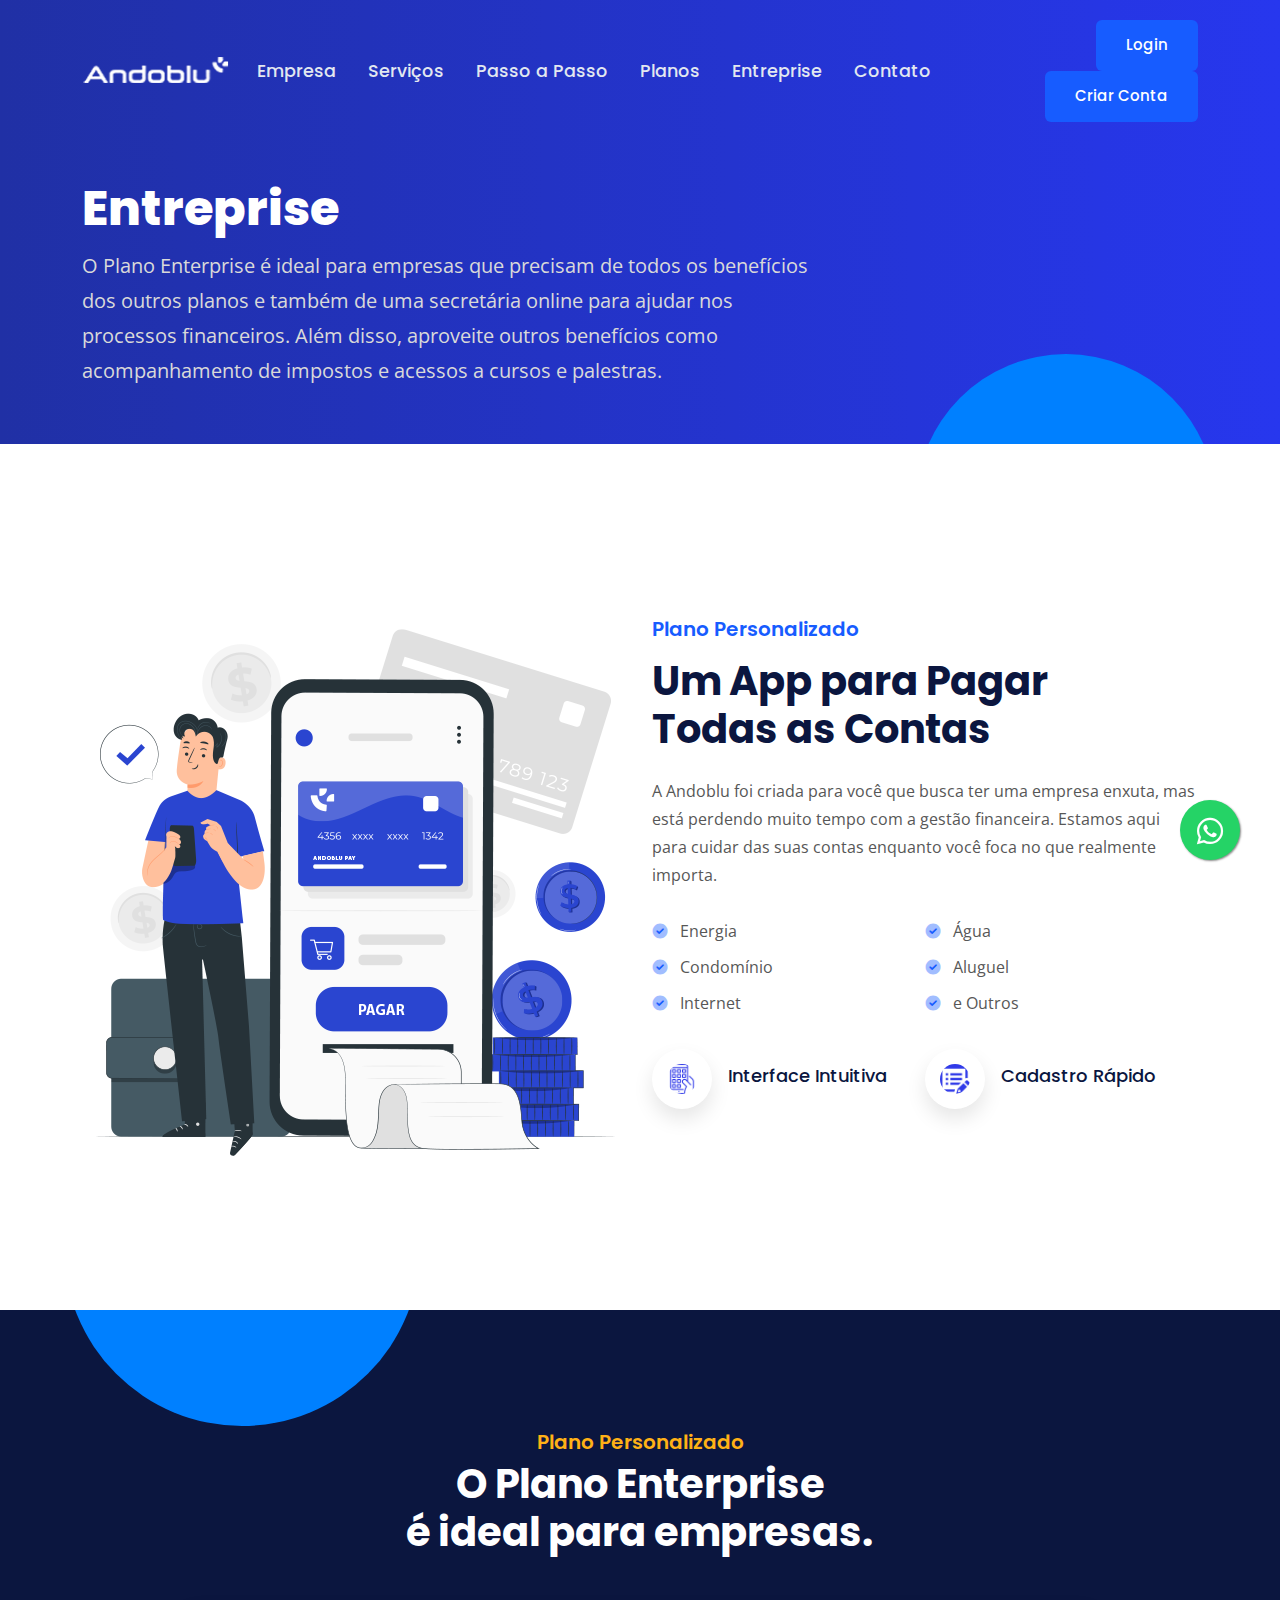
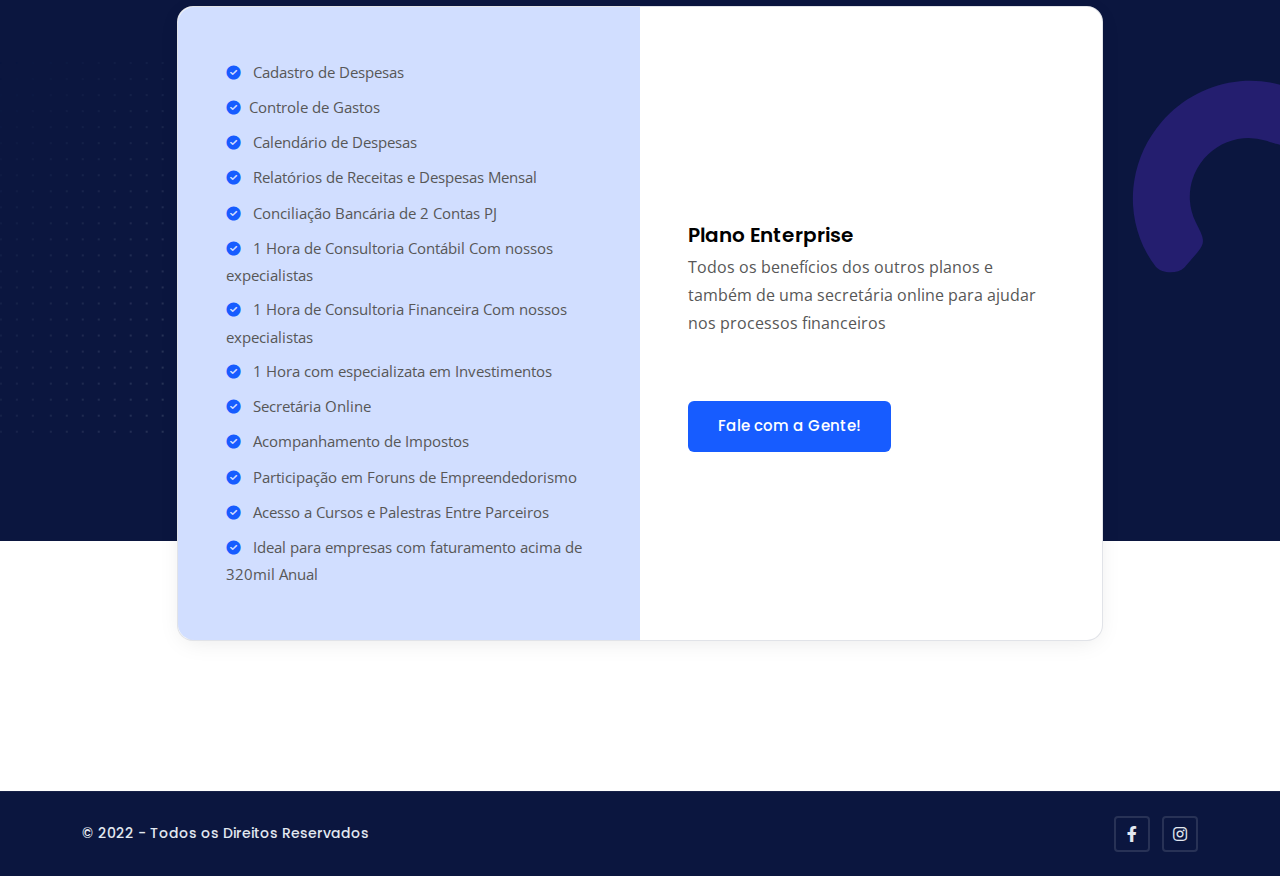
==== enterprise.html @ f5b0c14e "Adjusted Plans" ====
<!DOCTYPE html>
<html lang="en">

<head>
    <!--required meta tags-->
    <meta charset="utf-8">
    <meta name="viewport" content="width=device-width, initial-scale=1">

    <!--twitter og-->
    <meta name="twitter:site" content="@andoblu">
    <meta name="twitter:creator" content="@andoblu">
    <meta name="twitter:card" content="summary_large_image">
    <meta name="twitter:title" content="Andoblu - O Jeito Mais Fácil de Organizar Suas Contas">
    <meta name="twitter:description" content="Deixe suas contas com a gente e se preocupe com o que realmente importa.">
    <meta name="twitter:image" content="#">

    <!--facebook og-->
    <meta property="og:url" content="#">
    <meta name="twitter:title" content="Andoblu - O Jeito Mais Fácil de Organizar Suas Contas">
    <meta property="og:description" content="Deixe suas contas com a gente e se preocupe com o que realmente importa.">
    <meta property="og:image" content="#">
    <meta property="og:image:secure_url" content="#">
    <meta property="og:image:type" content="image/png">
    <meta property="og:image:width" content="1200">
    <meta property="og:image:height" content="600">

    <!--meta-->
    <meta name="description" content="Andoblu - Deixe suas contas com a gente e se preocupe com o que realmente importa.">
    <meta name="author" content="ThemeTags">

    <!--favicon icon-->
    <link rel="icon" href="assets/img/favicon.png" type="image/png" sizes="16x16">


    <!--title-->
    <title>Andoblu - O Jeito Mais Fácil de Organizar Suas Contas</title>

    <!--google fonts-->
    <!--<link href="https://fonts.googleapis.com/css2?family=Poppins:wght@400;500;600;700;800&family=Open+Sans:wght@400;600&display=swap" rel="stylesheet">-->

    <!--build:css-->
    <link rel="stylesheet" href="assets/css/main.css">
    <!-- endbuild -->

    <!--custom css start-->
    <link rel="stylesheet" href="assets/css/custom.css">
    <!--custom css end-->

</head>

<body>

    <!--preloader start-->
    <div id="preloader">
        <div class="preloader-wrap">
            <img src="assets/img/favicon.png" alt="logo" class="img-fluid preloader-icon" />
            <div class="loading-bar"></div>
        </div>
    </div>
    <!--preloader end-->
    <!--main content wrapper start-->
    <div class="main-wrapper">

        <!--header section start-->
        <!--header start-->
        <header class="main-header position-absolute w-100">
            <nav class="navbar navbar-expand-xl navbar-dark sticky-header z-10">
                <div class="container d-flex align-items-center justify-content-lg-between position-relative">
                    <a href="index.html" class="navbar-brand d-flex align-items-center mb-md-0 text-decoration-none">
                        <img src="assets/img/logo-white.png" alt="logo" class="img-fluid logo-white" />
                        <img src="assets/img/logo-color.png" alt="logo" class="img-fluid logo-color" />
                    </a>
                    <a class="navbar-toggler position-absolute right-0 border-0" href="#offcanvasWithBackdrop">
                        <span class="far fa-bars" data-bs-target="#offcanvasWithBackdrop" aria-controls="offcanvasWithBackdrop"
                       data-bs-toggle="offcanvas" role="button"></span>
                    </a>
                    <div class="clearfix"></div>
                    <div class="collapse navbar-collapse justify-content-center">
                        <ul class="nav col-12 col-md-auto justify-content-center main-menu">
                            <!-- <li><a href="#home" class="nav-link">Home</a></li> -->
                            <li><a href="index.html#empresa" class="nav-link">Empresa</a></li>
                            <li><a href="index.html#servicos" class="nav-link">Serviços</a></li>
                            <li><a href="index.html#passo" class="nav-link">Passo a Passo</a></li>
                            <li><a href="index.html#planos" class="nav-link">Planos</a></li>
                            <li><a href="enterprise.html" class="nav-link">Entreprise</a></li>
                            <li><a href="index.html#contato" class="nav-link">Contato</a></li>
                        </ul>
                    </div>
                    <div class="action-btns text-end me-5 me-lg-0 d-none d-md-block d-lg-block">
                        <a href="https://appdev.andoblu.com.br/login" class="btn btn-primary" target="_blank">Login</a>
                        <a href="https://appdev.andoblu.com.br/register" class="btn btn-primary" target="_blank">Criar Conta</a>
                    </div>

                </div>
            </nav>
            <!--offcanvas menu start-->
            <div class="offcanvas offcanvas-end" tabindex="-1" id="offcanvasWithBackdrop">
                <div class="offcanvas-header d-flex align-items-center mt-4">
                    <a href="index.html" class="d-flex align-items-center mb-md-0 text-decoration-none">
                        <img src="assets/img/logo-color.png" alt="logo" class="img-fluid ps-2" />
                    </a>r
                    <button type="button" class="close-btn text-danger" data-bs-dismiss="offcanvas" aria-label="Close">
                        <i class="far fa-close"></i>
                    </button>
                </div>
                <div class="offcanvas-body z-10">
                    <ul class="nav col-12 col-md-auto justify-content-center main-menu">
                        <li><a href="index.html#empresa" class="nav-link">Empresa</a></li>
                        <li><a href="index.html#servicos" class="nav-link">Serviços</a></li>
                        <li><a href="index.html#passo" class="nav-link">Passo a Passo</a></li>
                        <li><a href="index.html#planos" class="nav-link">Planos</a></li>
                        <li><a href="enterprise.html" class="nav-link">Entreprise</a></li>
                        <li><a href="index.html#contato" class="nav-link">Contato</a></li>
                    </ul>
                    <div class="action-btns text-end me-5 me-lg-0 d-none d-md-block d-lg-block">
                        <a href="https://appdev.andoblu.com.br/login" class="btn btn-primary">Login</a>
                        <a href="https://appdev.andoblu.com.br/register" class="btn btn-primary">Criar Conta</a>
                    </div>
                </div>
            </div>
            <!--offcanvas menu end-->
        </header>
        <!--header end-->
        <!--Botão WhatsApp-->

        <a class="whatsapp-link" href="https://wa.me/556220203990" target="_blank">
            <i class="fa-brands fa-whatsapp"></i>
        </a>

        
            <!--Botão WhatsApp-->

        <!--page header section start-->
        <section class="page-header position-relative overflow-hidden ptb-110 bg-gradient" style="background: url('assets/img/page-header-bg.svg')no-repeat center left">
            <div class="container">
                <div class="row">
                    <div class="col-lg-8 col-md-12">
                        <h1 class="display-5 fw-bold">Entreprise</h1>
                        <p class="lead">O Plano Enterprise é ideal para empresas que precisam de todos os benefícios dos outros planos e também de uma secretária online para ajudar nos processos financeiros. Além disso, aproveite outros benefícios como acompanhamento de impostos e acessos a cursos e palestras.</p>
                    </div>
                </div>
                <div class="bg-circle rounded-circle circle-shape-3 position-absolute bg-dark-light right-5"></div>
            </div>
        </section>




                <!-- About Start -->
                <section class="ptb-120" id="empresa" >
                    <div class="container" >
                        <div class="row align-items-center">
                            <div class="col-lg-6">
                                <div class="about-left text-lg-center mb-32 mb-lg-0">
                                    <img src="assets/img/about5.png" alt="" class="img-fluid" />
                                </div>
                            </div>
                            <div class="col-lg-6">
                                <div class="about-right">
                                    <h4 class="text-primary h5 mb-3">Plano Personalizado</h4>
                                    <h2 class="mb-4">
                                        Um App para Pagar  <br>Todas as Contas

                        
                                    </h2>
                                    <p>
                                        A Andoblu foi criada para você que busca ter uma empresa enxuta, mas está perdendo muito tempo com a gestão financeira.
Estamos aqui para cuidar das suas contas enquanto você foca no que realmente importa.

                                    </p>

                                    <ul class="list-unstyled d-flex flex-wrap list-two-col mt-4 mb-4">
                                        <li class="py-1">
                                            <i class="fad fa-check-circle me-2 text-primary"></i>
                                            Energia
                                        </li>
                                        <li class="py-1">
                                            <i class="fad fa-check-circle me-2 text-primary"></i>
                                            Água
                                        </li>
                                        <li class="py-1">
                                            <i class="fad fa-check-circle me-2 text-primary"></i>
                                            Condomínio
                                        </li>
                                        <li class="py-1">
                                            <i class="fad fa-check-circle me-2 text-primary"></i>
                                            Aluguel
                                        </li>
                                        <li class="py-1">
                                            <i class="fad fa-check-circle me-2 text-primary"></i>
                                            Internet
                                        </li>
                                        <li class="py-1">
                                            <i class="fad fa-check-circle me-2 text-primary"></i>
                                            e Outros
                                        </li>
                                    </ul>
                                    <ul class="list-unstyled d-flex flex-wrap list-two-col mt-4 mb-4">
                                        <li class="py-1">
                                            <div class="d-flex about-icon-box align-items-center">
                                                <div class="me-3">
                                                    <img src="assets/img/pie-chart.png" alt="" />
                                                </div>
                                                <div>
                                                    <h5>Interface Intuitiva</h5>
                                                </div>
                                            </div>
                                        </li>
                                        <li class="py-1">
                                            <div class="d-flex about-icon-box align-items-center">
                                                <div class="me-3">
                                                    <img src="assets/img/team.png" alt="" />
                                                </div>
                                                <div>
                                                    <h5>Cadastro Rápido</h5>
                                                </div>
                                            </div>
                                        </li>
                                    </ul>
    
                                    <!-- <a href="#" class="link-with-icon text-decoration-none mt-3 btn btn-primary">
                                        Learn More
                                        <i class="fas fa-arrow-right"></i>
                                    </a> -->
                                </div>
                            </div>
                        </div>
                    </div>
                </section>
                <!-- About End -->
            <!--pricing section start-->
            <section class="pricing-section position-relative overflow-hidden bg-dark text-white pt-120" style="background: url('assets/img/page-header-bg.svg')no-repeat center center">
                <div class="container">
                    <div class="row justify-content-center">
                        <div class="col-lg-6 col-md-12">
                            <div class="section-heading text-center z-5 position-relative">
                                <h4 class="h5 text-warning">Plano Personalizado</h4>
                                <h2>O Plano Enterprise <br>é ideal para empresas.</h2>
                            </div>
                        </div>
                    </div>
                    <div class="row justify-content-center">
                        <div class="col-lg-10 col-md-10">
                            <div class="pricing-content-wrap mb--100 bg-white rounded-custom shadow-lg border d-fle z-10 position-relative">
                                <div class="price-feature-col pricing-feature-info left-radius bg-primary-soft p-5">
                                    <ul class="list-unstyled pricing-feature-list pricing-included-list mb-0">
                                        <li class="py-1"><i class="fas fa-check-circle text-primary me-2"></i> Cadastro de Despesas</li>
                                        <li class="py-1"><i class="fas fa-check-circle text-primary me-2"></i>Controle de Gastos</li>
                                        <li class="py-1"><i class="fas fa-check-circle text-primary me-2"></i> Calendário de Despesas</li>
                                        <li class="py-1"><i class="fas fa-check-circle text-primary me-2"></i> Relatórios de Receitas e Despesas Mensal</li>
                                        <li class="py-1"><i class="fas fa-check-circle text-primary me-2"></i> Conciliação Bancária de 2 Contas PJ</li>
                                        <li class="py-1"><i class="fas fa-check-circle text-primary me-2"></i> 1 Hora de Consultoria Contábil Com nossos expecialistas</li>
                                        <li class="py-1"><i class="fas fa-check-circle text-primary me-2"></i> 1 Hora de Consultoria Financeira Com nossos expecialistas</li>
                                        <li class="py-1"><i class="fas fa-check-circle text-primary me-2"></i> 1 Hora com especializata em Investimentos</li>
                                        <li class="py-1"><i class="fas fa-check-circle text-primary me-2"></i> Secretária Online</li>
                                        <li class="py-1"><i class="fas fa-check-circle text-primary me-2"></i> Acompanhamento de Impostos</li>
                                        <li class="py-1"><i class="fas fa-check-circle text-primary me-2"></i> Participação em Foruns de Empreendedorismo</li>
                                        <li class="py-1"><i class="fas fa-check-circle text-primary me-2"></i> Acesso a Cursos e Palestras Entre Parceiros</li>
                                        <li class="py-1"><i class="fas fa-check-circle text-primary me-2"></i> Ideal para empresas com faturamento acima de 320mil Anual</li>
                                    </ul>
                                </div>
                                <div class="price-feature-col pricing-action-info p-5">
                                    <!-- <ul class="nav nav-pills mb-4 pricing-tab-list" id="pills-tab" role="tablist">
                                        <li class="nav-item" role="presentation">
                                            <button class="active" id="pills-home-tab" data-bs-toggle="pill" data-bs-target="#pills-home" type="button" role="tab" aria-controls="pills-home" aria-selected="true">Mensal</button>
                                        </li>
                                    </ul> -->

                                    <br>
                                    <BR>
                                        <br>
                                        <BR>
                                            <br>
                                            <BR>
                                                
                                    <div class="tab-content" id="pills-tabContent">
                                        <div class="tab-pane fade active show" id="pills-home" role="tabpanel" aria-labelledby="pills-home-tab">
                                            <h3 class="h5">Plano Enterprise</h3>
                                            <p>Todos os benefícios dos outros planos e também de uma secretária online para ajudar nos processos financeiros</p>
                                            <div class="pricing-price mt-5">
                                                <!-- <h4 class="h1 fw-bold">$49 <span>/Mês</span></h4> -->
                                            </div>
                                            <a href="request-demo.html" class="btn btn-primary mt-3">Fale com a Gente!</a>
                                        </div>
                                    </div>

                                </div>
                            </div>
                        </div>
                    </div>
                </div>
                <div class="bg-circle rounded-circle circle-shape-1 position-absolute bg-warning left-5"></div>
                <div class="white-space-100 bg-white w-100"></div>
            </section>
            <!--pricing section end-->

        </div>
        <!--style guide block end-->





        <!--footer section start-->
        <footer class="footer-section">


            <!--footer bottom start-->
            <div class="footer-bottom bg-dark text-white  py-4">
                <div class="container">
                    <div class="row justify-content-between align-items-center">
                        <div class="col-md-7 col-lg-7">
                            <div class="copyright-text">
                                <p class="mb-lg-0 mb-md-0">&copy; 2022 - Todos os Direitos Reservados</p>
                            </div>
                        </div>
                        <div class="col-md-4 col-lg-4">
                            <div class="footer-single-col text-start text-lg-end text-md-end">
                                <ul class="list-unstyled list-inline footer-social-list mb-0">
                                    <li class="list-inline-item"><a href="https://www.facebook.com/andoblu.com.br/"><i class="fab fa-facebook-f"></i></a></li>
                                    <li class="list-inline-item"><a href="https://www.instagram.com/andoblu.com.br/"><i class="fab fa-instagram"></i></a></li>
                                    <!-- <li class="list-inline-item"><a href="#"><i class="fab fa-linkedin"></i></a></li> -->
                                   
                                    
                                </ul>
                            </div>
                        </div>
                    </div>
                </div>
            </div>
            <!--footer bottom end-->
        </footer>
        <!--footer section end-->
        <!--footer section end-->

    </div>

    <!--build:js-->
    <script src="assets/js/vendors/jquery-3.6.0.min.js"></script>
    <script src="assets/js/vendors/bootstrap.bundle.min.js"></script>
    <script src="assets/js/vendors/swiper-bundle.min.js"></script>
    <script src="assets/js/vendors/jquery.magnific-popup.min.js"></script>
    <script src="assets/js/vendors/parallax.min.js"></script>
    <script src="assets/js/vendors/aos.js"></script>
    <script src="assets/js/app.js"></script>
    <!--endbuild-->
</body>

</html>
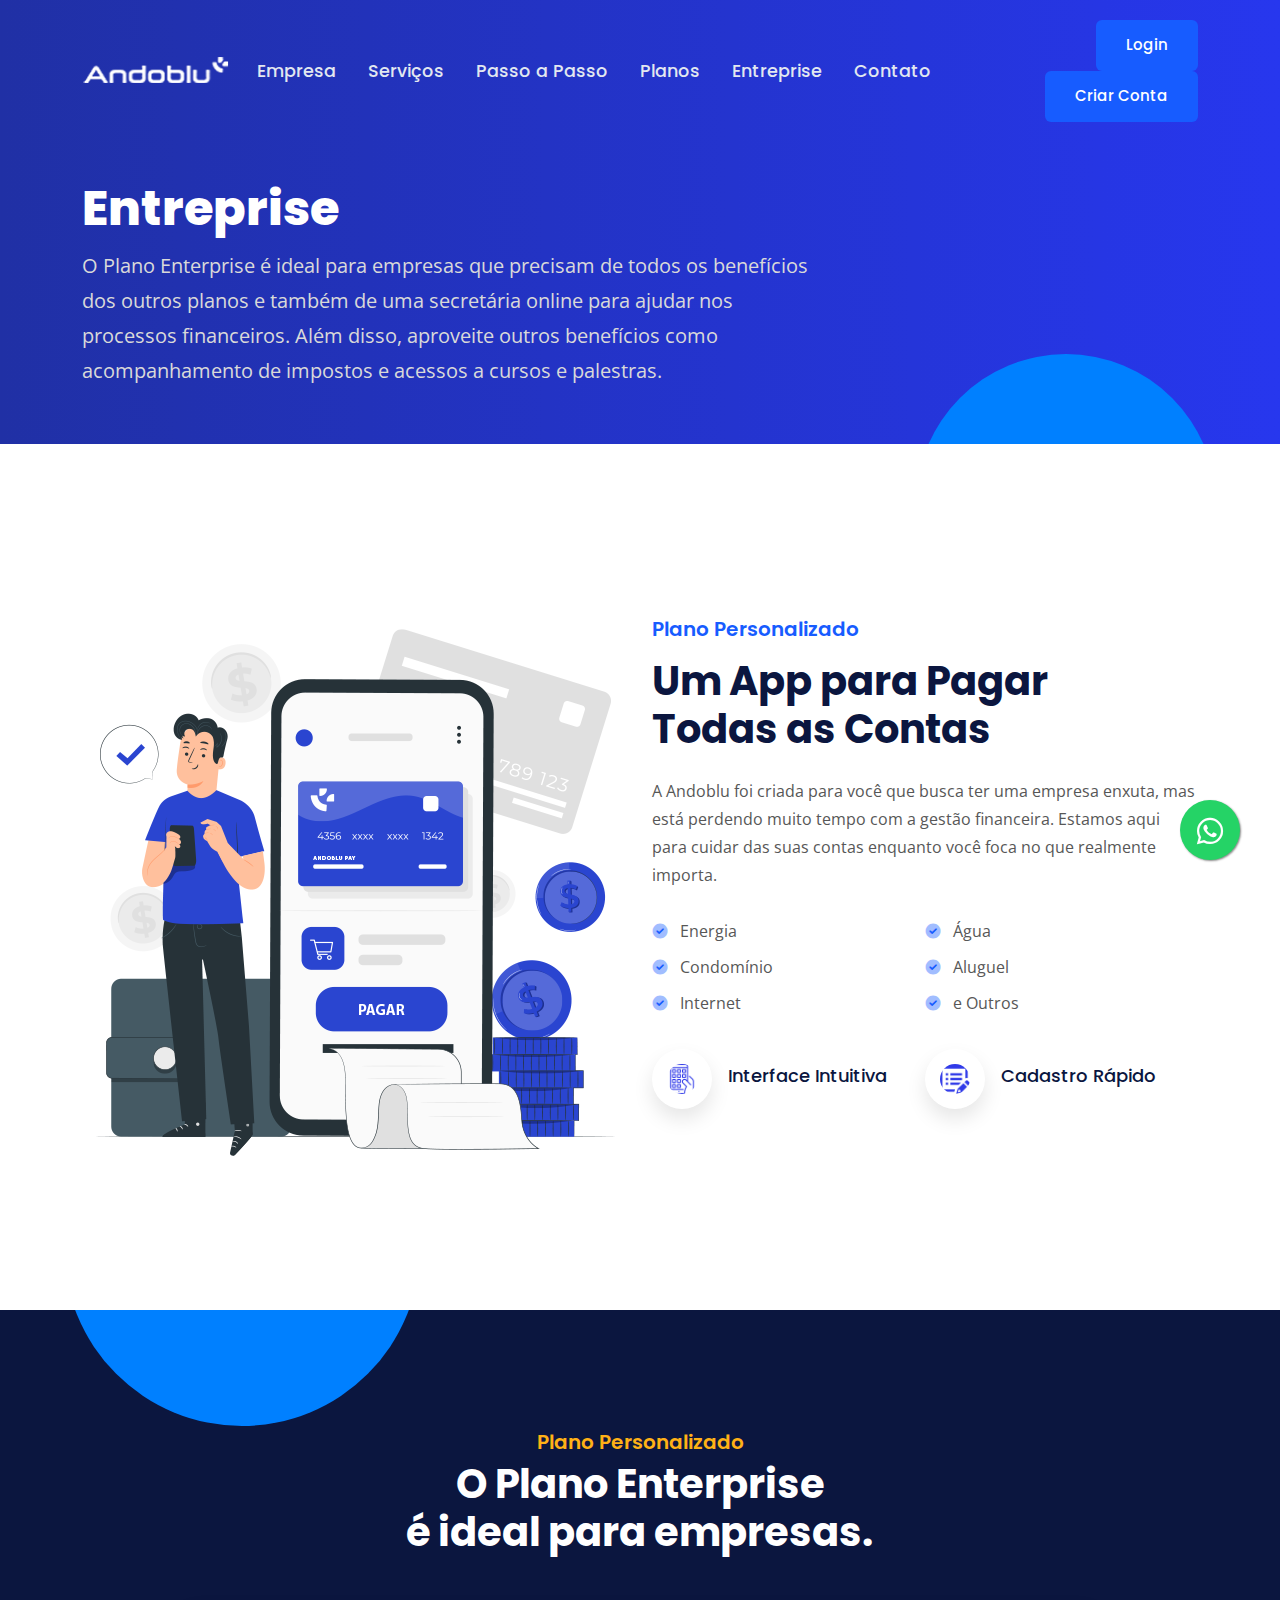
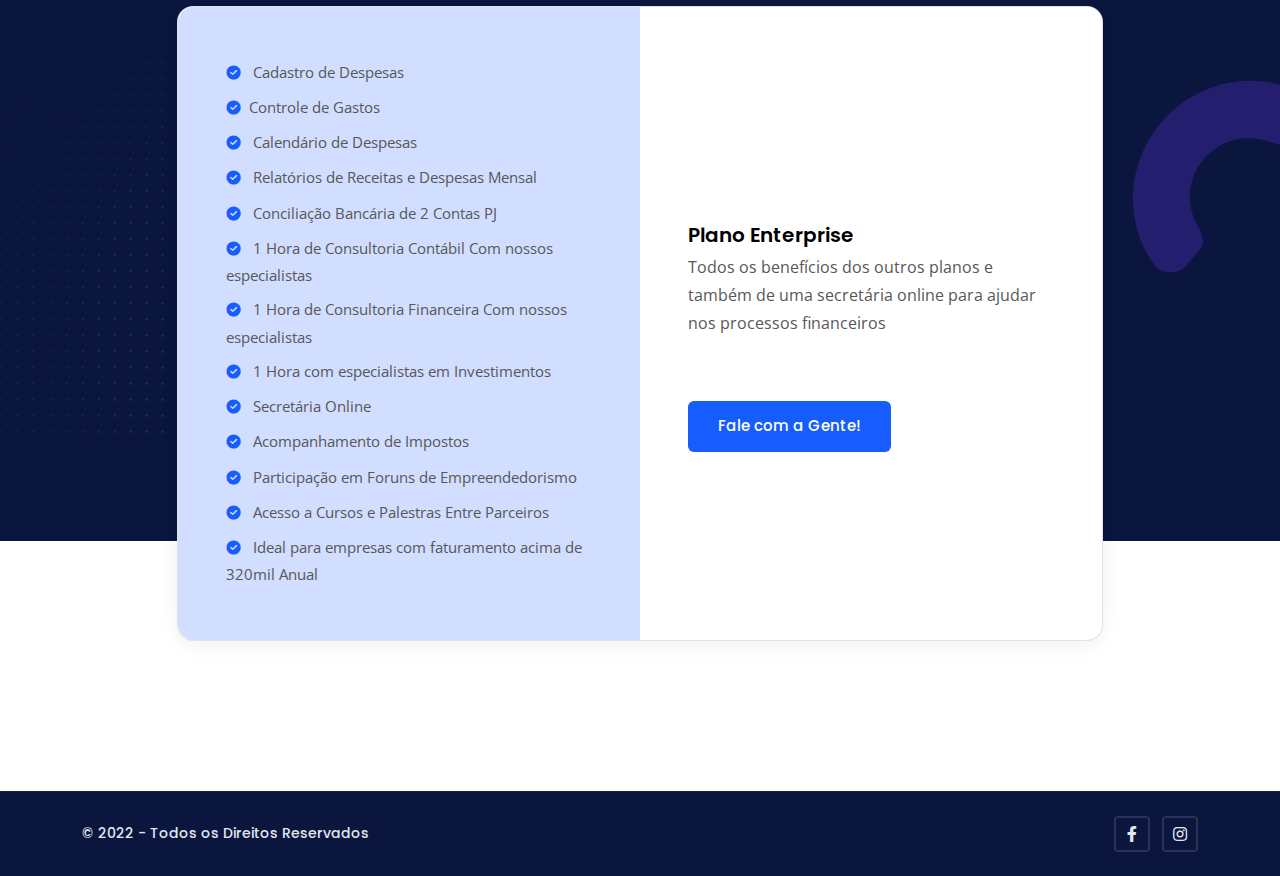
==== commit 23a5b836: "Update Enterprise" ====
--- a/enterprise.html
+++ b/enterprise.html
@@ -249,9 +249,9 @@
                                         <li class="py-1"><i class="fas fa-check-circle text-primary me-2"></i> Calendário de Despesas</li>
                                         <li class="py-1"><i class="fas fa-check-circle text-primary me-2"></i> Relatórios de Receitas e Despesas Mensal</li>
                                         <li class="py-1"><i class="fas fa-check-circle text-primary me-2"></i> Conciliação Bancária de 2 Contas PJ</li>
-                                        <li class="py-1"><i class="fas fa-check-circle text-primary me-2"></i> 1 Hora de Consultoria Contábil Com nossos expecialistas</li>
-                                        <li class="py-1"><i class="fas fa-check-circle text-primary me-2"></i> 1 Hora de Consultoria Financeira Com nossos expecialistas</li>
-                                        <li class="py-1"><i class="fas fa-check-circle text-primary me-2"></i> 1 Hora com especializata em Investimentos</li>
+                                        <li class="py-1"><i class="fas fa-check-circle text-primary me-2"></i> 1 Hora de Consultoria Contábil Com nossos especialistas</li>
+                                        <li class="py-1"><i class="fas fa-check-circle text-primary me-2"></i> 1 Hora de Consultoria Financeira Com nossos especialistas</li>
+                                        <li class="py-1"><i class="fas fa-check-circle text-primary me-2"></i> 1 Hora com especialistas em Investimentos</li>
                                         <li class="py-1"><i class="fas fa-check-circle text-primary me-2"></i> Secretária Online</li>
                                         <li class="py-1"><i class="fas fa-check-circle text-primary me-2"></i> Acompanhamento de Impostos</li>
                                         <li class="py-1"><i class="fas fa-check-circle text-primary me-2"></i> Participação em Foruns de Empreendedorismo</li>
@@ -280,7 +280,7 @@
                                             <div class="pricing-price mt-5">
                                                 <!-- <h4 class="h1 fw-bold">$49 <span>/Mês</span></h4> -->
                                             </div>
-                                            <a href="request-demo.html" class="btn btn-primary mt-3">Fale com a Gente!</a>
+                                            <a href="https://wa.me/556220203990" class="btn btn-primary mt-3">Fale com a Gente!</a>
                                         </div>
                                     </div>
 
